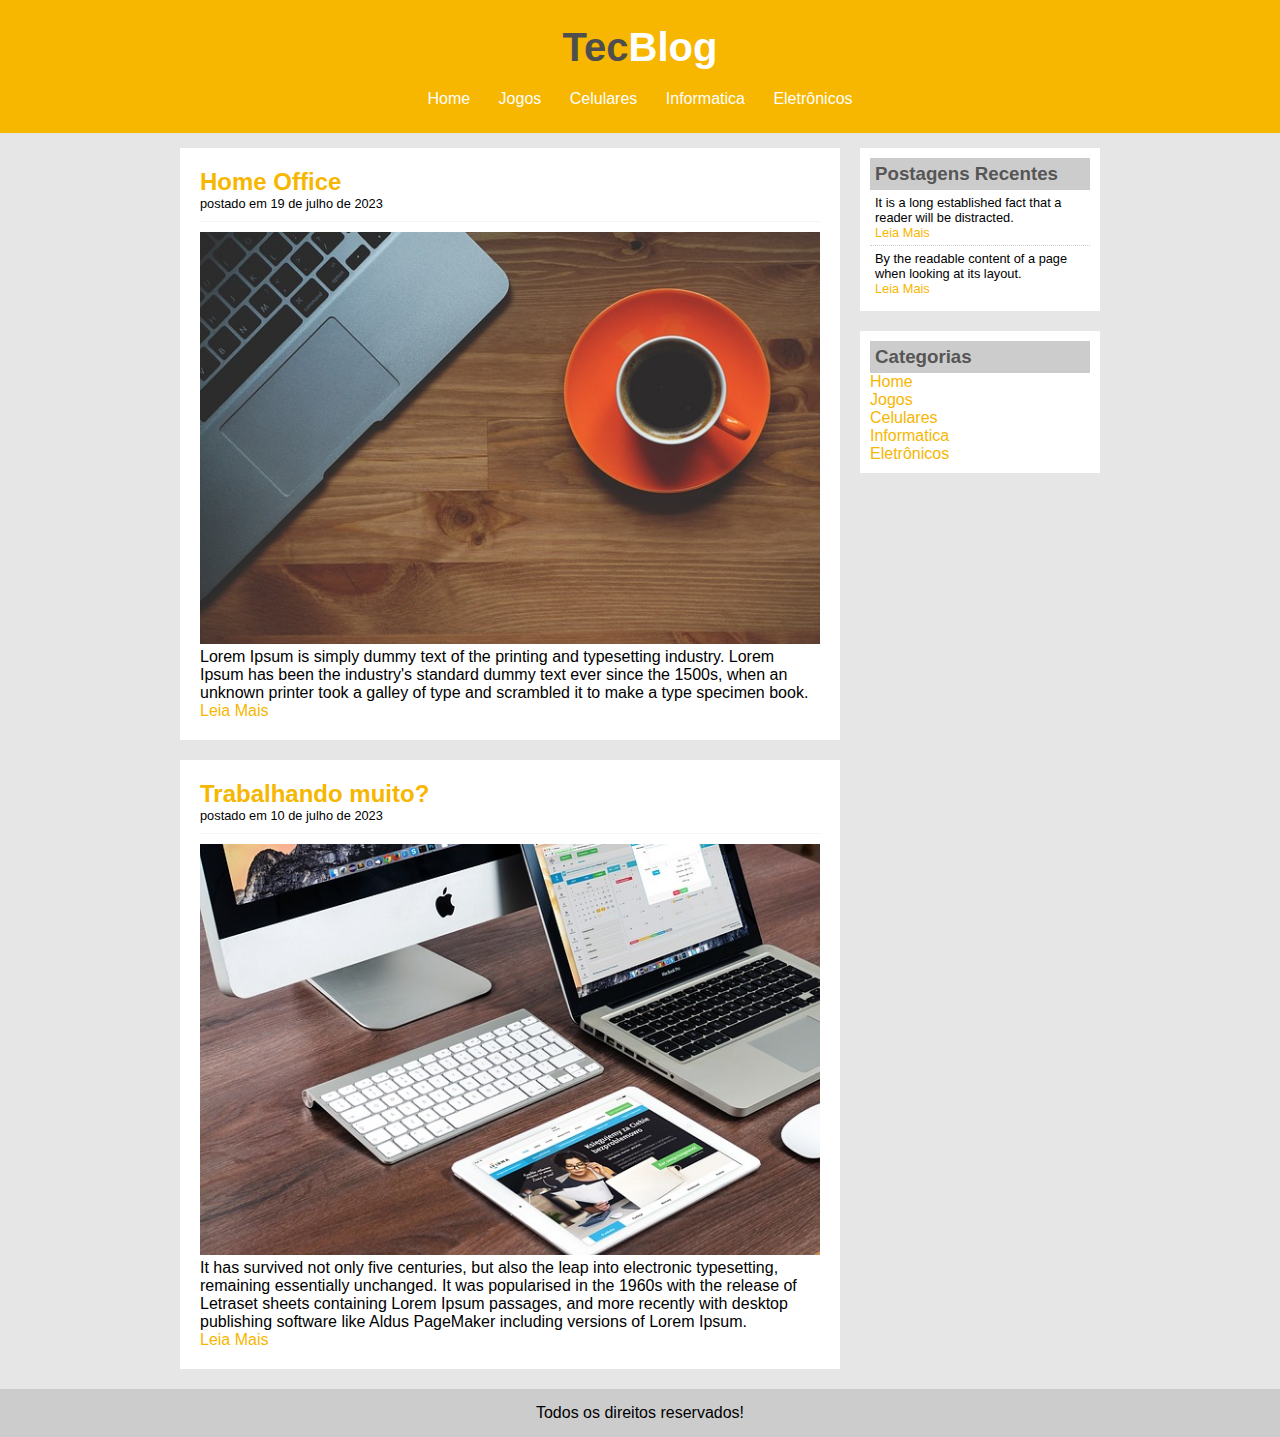
==== celulares.html @ 5b08e140 "Inclusão das demais paginas e alteração pagina Jogos" ====
<!DOCTYPE html>
<html>
<head>
    <meta charset='utf-8'>
    <title>TecBlog - O Seu Blog de Tecnologia</title>
    <link rel='stylesheet' type='text/css' href='css/estilo.css'>
</head>
<body>

    <div id="area-cabecalho">

        <div id="area-log">
           <h1>Tec<span class="branco">Blog</span></h1> 
        </div>

        <div id="are-menu">
            <a href="index.html">Home</a>
            <a href="jogos.html">Jogos</a>
            <a href="celulares.html">Celulares</a>
            <a href="informatica.html">Informatica</a>
            <a href="eletronicos.html">Eletrônicos</a>
        </div>

    </div>

    <div id="area-principal">

        <div id="area-postagens">
            
            <!-- abertura postagem -->
            <div class="postagem">
                <h2>Home Office</h2>
                <span class="data-postagem">postado em 19 de julho de 2023</span>
                <img width="620px" src="Imagens/imagem1.jpg" alt="">
                <p>
                Lorem Ipsum is simply dummy text of the printing and typesetting industry. Lorem Ipsum has been the
                industry's standard dummy text ever since the 1500s, when an unknown printer took a galley of type and
                scrambled it to make a type specimen book.
                </p>
                <a href="">Leia Mais</a>
            </div> 
            <!-- // fechamento postagem -->

            <!-- abertura postagem -->
            <div class="postagem">
                <h2>Trabalhando muito?</h2>
                <span class="data-postagem">postado em 10 de julho de 2023</span>
                <img width="620px" src="Imagens/imagem2.jpg" alt="">
                <p>
                It has survived not only five centuries, but also the leap
                into electronic typesetting, remaining essentially unchanged. It was popularised in the 1960s with the
                release of Letraset sheets containing Lorem Ipsum passages, and more recently with desktop publishing
                software like Aldus PageMaker including versions of Lorem Ipsum.
                </p>
                <a href="">Leia Mais</a>
            </div> 
            <!-- // fechamento postagem -->

        </div>

        <!-- abertura lateral -->
        <div id="area-lateral">

            <div class="conteudo-lateral">
                <h3>Postagens Recentes</h3>
                <div class="postagem-lateral">
                    <p>It is a long established fact that a reader will be distracted.</p>
                    <a href="">Leia Mais</a>
                </div>

                <div class="postagem-lateral" style="border-bottom: none;">
                    <p>By the readable content of a page when looking at its layout.</p>
                    <a href="">Leia Mais</a>
                </div>

            </div>

            <div class="conteudo-lateral">
                <h3>Categorias</h3>

                <a href="index.html">Home</a><br>
                <a href="jogos.html">Jogos</a><br>
                <a href="celulares.html">Celulares</a><br>
                <a href="informatica.html">Informatica</a><br>
                <a href="eletronicos.html">Eletrônicos</a><br>


            </div>

        </div>
         <!-- // fechamento lateral -->

        </div>
       

        <div id="rodape">
            Todos os direitos reservados!
        </div>

    </div>
    
</body>
</html>
---- css/estilo.css ----
/* Limpar formatações padrão */
* {
    margin: 0;
    padding: 0;
}

body {
    font-size: 1em;
    font-family: 'Trebuchet MS', 'Helvetica', sans-serif;
    background: #e6e6e6;
}

/*
**** Layout ***
*/
#area-cabecalho {
    background-color: #f7b600;
    padding: 15px;
    text-align: center;
}

#area-log, #are-menu {
    padding: 10px;
}

#area-principal {
    width: 920px;
    margin: 0 auto;
    padding: 15px;
}

#area-postagens {
    width: 660px;
    float: left;
}

#area-lateral {
    width: 240px;  
    float: right;
}

.postagem {
    padding: 20px;
    margin-bottom: 20px;
    background: white;
}

.conteudo-lateral {
    background: white;
    padding: 10px;
    margin-bottom: 20px;
}

.postagem-lateral {
    font-size: 0.8em;
    padding: 5px;
    border-bottom: 1px dotted #ccc;
}

#rodape {
    clear: both;
    text-align: center;
    padding: 15px;
    background: #ccc;
}



/*
*** Formatações do menu ***
*/

a {
    text-decoration: none;
}

a:link, a:visited {
    color: #f7b600;
    
}

a:hover {
    text-decoration: underline;
}

#area-cabecalho a:link, #area-cabecalho a:visited {
    color: #fff;
    padding: 8px 12px;
}

#area-cabecalho a:hover {
    color: #f7b600;
    background: #fff;
    text-decoration: none;
}

/*
*** Formatações em geral ***
*/

h1 {
    color: #4e4e4e;
    font-size: 2.5em;
}

h2 {
    color: #f7b600
}

h3 {
    color: #565656;
    background: #ccc;
    padding: 5px;
    
}


.branco {
    color: white;
}

.data-postagem {
    font-size: 0.8em;
    border-bottom: 1px solid #f4f4f4;
    padding-bottom: 10px;
    margin-bottom: 10px;
    display: block;
}
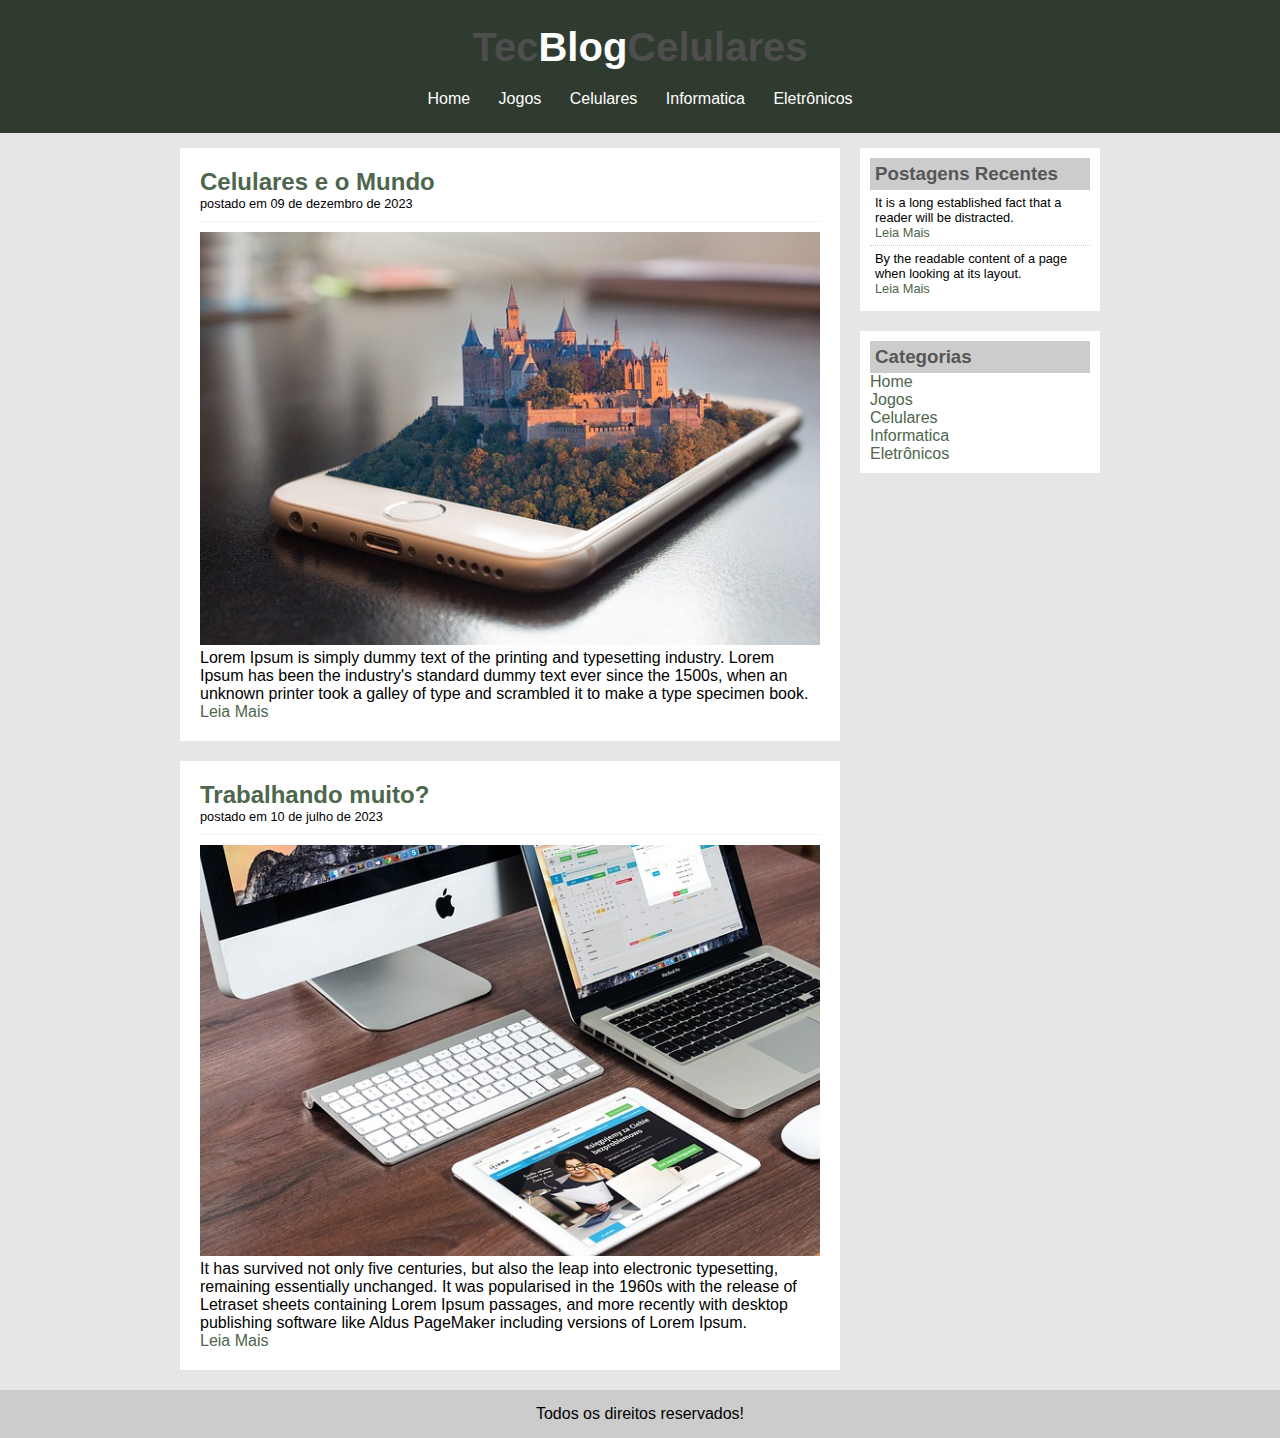
==== commit 48ef8840: "Finalização pagina Home e alterações nas demais" ====
--- a/celulares.html
+++ b/celulares.html
@@ -3,14 +3,14 @@
 <head>
     <meta charset='utf-8'>
     <title>TecBlog - O Seu Blog de Tecnologia</title>
-    <link rel='stylesheet' type='text/css' href='css/estilo.css'>
+    <link rel='stylesheet' type='text/css' href='css/estilo_celulares.css'>
 </head>
 <body>
 
     <div id="area-cabecalho">
 
         <div id="area-log">
-           <h1>Tec<span class="branco">Blog</span></h1> 
+           <h1>Tec<span class="branco">Blog</span>Celulares</h1> 
         </div>
 
         <div id="are-menu">
@@ -29,9 +29,9 @@
             
             <!-- abertura postagem -->
             <div class="postagem">
-                <h2>Home Office</h2>
-                <span class="data-postagem">postado em 19 de julho de 2023</span>
-                <img width="620px" src="Imagens/imagem1.jpg" alt="">
+                <h2>Celulares e o Mundo</h2>
+                <span class="data-postagem">postado em 09 de dezembro de 2023</span>
+                <img width="620px" src="Imagens/imagem3.jpg" alt="">
                 <p>
                 Lorem Ipsum is simply dummy text of the printing and typesetting industry. Lorem Ipsum has been the
                 industry's standard dummy text ever since the 1500s, when an unknown printer took a galley of type and
--- a/css/estilo_celulares.css
+++ b/css/estilo_celulares.css
@@ -0,0 +1,129 @@
+/* Limpar formatações padrão */
+* {
+    margin: 0;
+    padding: 0;
+}
+
+body {
+    font-size: 1em;
+    font-family: 'Trebuchet MS', 'Helvetica', sans-serif;
+    background: #e6e6e6;
+}
+
+/*
+**** Layout ***
+*/
+#area-cabecalho {
+    background-color: #303b30;
+    padding: 15px;
+    text-align: center;
+}
+
+#area-log, #are-menu {
+    padding: 10px;
+}
+
+#area-principal {
+    width: 920px;
+    margin: 0 auto;
+    padding: 15px;
+}
+
+#area-postagens {
+    width: 660px;
+    float: left;
+}
+
+#area-lateral {
+    width: 240px;  
+    float: right;
+}
+
+.postagem {
+    padding: 20px;
+    margin-bottom: 20px;
+    background: white;
+}
+
+.conteudo-lateral {
+    background: white;
+    padding: 10px;
+    margin-bottom: 20px;
+}
+
+.postagem-lateral {
+    font-size: 0.8em;
+    padding: 5px;
+    border-bottom: 1px dotted #ccc;
+}
+
+#rodape {
+    clear: both;
+    text-align: center;
+    padding: 15px;
+    background: #ccc;
+}
+
+
+
+/*
+*** Formatações do menu ***
+*/
+
+a {
+    text-decoration: none;
+}
+
+a:link, a:visited {
+    color: #4d664d;
+    
+}
+
+a:hover {
+    text-decoration: underline;
+}
+
+#area-cabecalho a:link, #area-cabecalho a:visited {
+    color: #fff;
+    padding: 8px 12px;
+}
+
+#area-cabecalho a:hover {
+    color: #303b30;
+    background: #fff;
+    text-decoration: none;
+}
+
+/*
+*** Formatações em geral ***
+*/
+
+h1 {
+    color: #4e4e4e;
+    font-size: 2.5em;
+}
+
+h2 {
+    color: #4d664d;
+}
+
+h3 {
+    color: #565656;
+    background: #ccc;
+    padding: 5px;
+    
+}
+
+
+.branco {
+    color: white;
+}
+
+.data-postagem {
+    font-size: 0.8em;
+    border-bottom: 1px solid #f4f4f4;
+    padding-bottom: 10px;
+    margin-bottom: 10px;
+    display: block;
+}
+
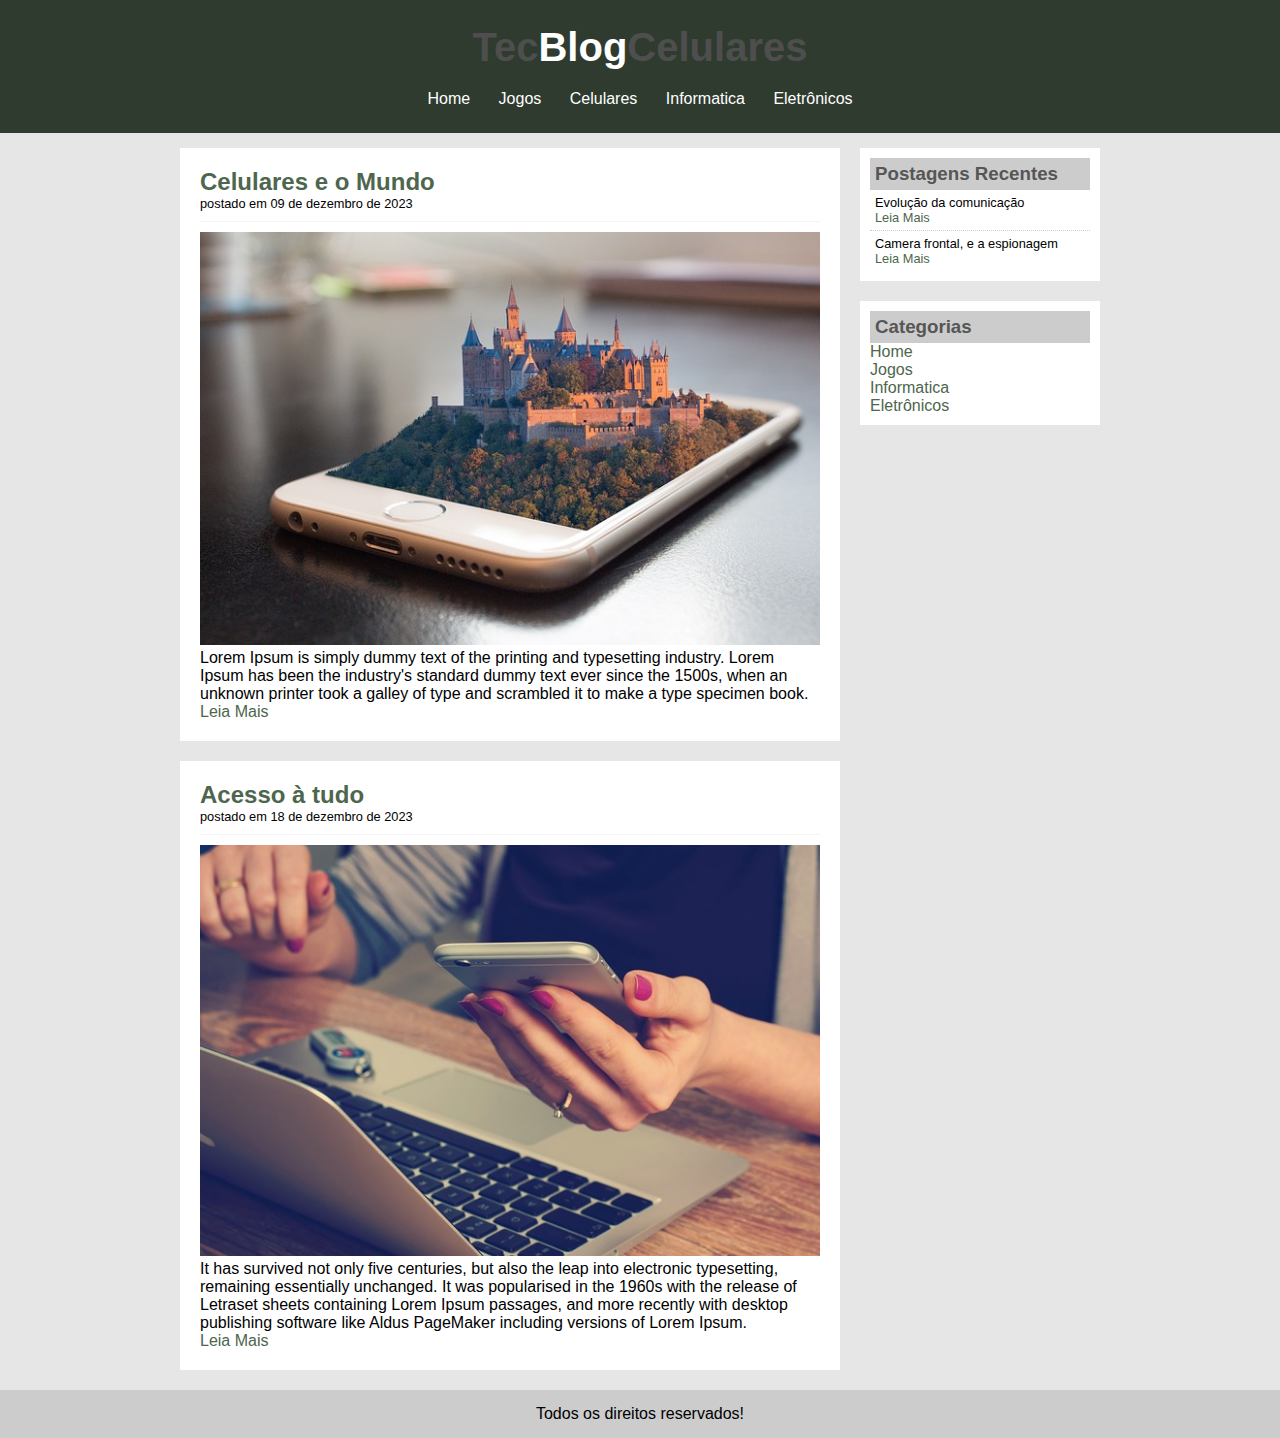
==== commit 396d76df: "Ajsutes nas paginas" ====
--- a/celulares.html
+++ b/celulares.html
@@ -43,9 +43,9 @@
 
             <!-- abertura postagem -->
             <div class="postagem">
-                <h2>Trabalhando muito?</h2>
-                <span class="data-postagem">postado em 10 de julho de 2023</span>
-                <img width="620px" src="Imagens/imagem2.jpg" alt="">
+                <h2>Acesso à tudo</h2>
+                <span class="data-postagem">postado em 18 de dezembro de 2023</span>
+                <img width="620px" src="Imagens/imagem4.jpg" alt="">
                 <p>
                 It has survived not only five centuries, but also the leap
                 into electronic typesetting, remaining essentially unchanged. It was popularised in the 1960s with the
@@ -64,12 +64,12 @@
             <div class="conteudo-lateral">
                 <h3>Postagens Recentes</h3>
                 <div class="postagem-lateral">
-                    <p>It is a long established fact that a reader will be distracted.</p>
+                    <p>Evolução da comunicação</p>
                     <a href="">Leia Mais</a>
                 </div>
 
                 <div class="postagem-lateral" style="border-bottom: none;">
-                    <p>By the readable content of a page when looking at its layout.</p>
+                    <p>Camera frontal, e a espionagem</p>
                     <a href="">Leia Mais</a>
                 </div>
 
@@ -80,7 +80,6 @@
 
                 <a href="index.html">Home</a><br>
                 <a href="jogos.html">Jogos</a><br>
-                <a href="celulares.html">Celulares</a><br>
                 <a href="informatica.html">Informatica</a><br>
                 <a href="eletronicos.html">Eletrônicos</a><br>
 
